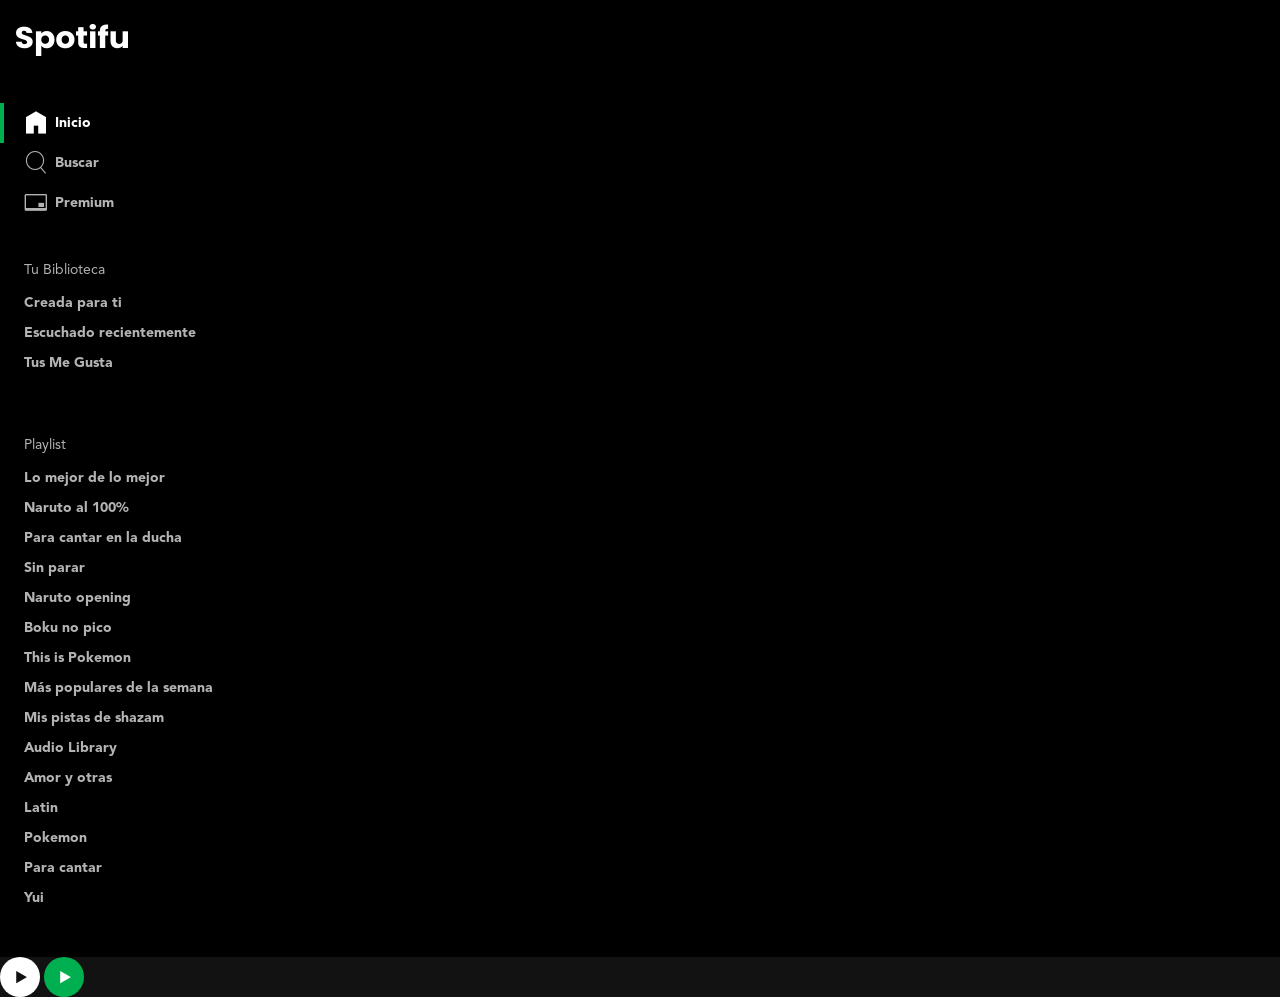
==== index.html @ 66c09d9e "flexboxLayout-componentes-parte2" ====
<!DOCTYPE html>
<html lang="en">

<head>
    <meta charset="UTF-8">
    <meta http-equiv="X-UA-Compatible" content="IE=edge">
    <meta name="viewport" content="width=device-width, initial-scale=1.0">
    <link rel="stylesheet" href="./css/index.css">
    <title>Spotifu</title>
    <link rel="apple-touch-icon" sizes="57x57" href="/favicon/apple-icon-57x57.png">
    <link rel="apple-touch-icon" sizes="60x60" href="/favicon/apple-icon-60x60.png">
    <link rel="apple-touch-icon" sizes="72x72" href="/favicon/apple-icon-72x72.png">
    <link rel="apple-touch-icon" sizes="76x76" href="/favicon/apple-icon-76x76.png">
    <link rel="apple-touch-icon" sizes="114x114" href="/favicon/apple-icon-114x114.png">
    <link rel="apple-touch-icon" sizes="120x120" href="/favicon/apple-icon-120x120.png">
    <link rel="apple-touch-icon" sizes="144x144" href="/favicon/apple-icon-144x144.png">
    <link rel="apple-touch-icon" sizes="152x152" href="/favicon/apple-icon-152x152.png">
    <link rel="apple-touch-icon" sizes="180x180" href="/favicon/apple-icon-180x180.png">
    <link rel="icon" type="image/png" sizes="192x192" href="/favicon/android-icon-192x192.png">
    <link rel="icon" type="image/png" sizes="32x32" href="/favicon/favicon-32x32.png">
    <link rel="icon" type="image/png" sizes="96x96" href="/favicon/favicon-96x96.png">
    <link rel="icon" type="image/png" sizes="16x16" href="/favicon/favicon-16x16.png">
    <link rel="manifest" href="/favicon/manifest.json">
    <meta name="msapplication-TileColor" content="#ffffff">
    <meta name="msapplication-TileImage" content="/ms-icon-144x144.png">
    <meta name="theme-color" content="#ffffff">
</head>

<body class="body">
    <div class="sidebar">
        <header class="logo">
            <a href="/" aria-current="page">
                <img src="./images/spotifu-logo.png" class="logo-image" width="112" height="32" alt="Logo de Spotifu">
            </a>
        </header>
        <nav class="menu" aria-label="Principal">
            <ul class="menu-list">
                <li class="menuItem is-active">
                    <a href="/" class="link" aria-current="page">
                        <i class="icon-home" aria-hidden="true"></i>
                        <span>Inicio</span>
                    </a>
                </li>
                <li class="menuItem">
                    <a href="/" class="link">
                        <i class="icon-search" aria-hidden="true"></i>
                        <span>Buscar</span>
                    </a>
                </li>
                <li class="menuItem">
                    <a href="/" class="link">
                        <i class="icon-creditCard" aria-hidden="true"></i>
                        <span>Premium</span>
                    </a>
                </li>
            </ul>
        </nav>
        <nav class="list" aria-labelledby="library-navigation">
            <h2 class="list-title" id="library-navigation">Tu Biblioteca</h2>
            <ul class="list-content">
                <li class="list-item">
                    <span class="ellipsis">
                        <a href="#" class="link">Creada para ti</a>
                    </span>
                </li>
                <li class="list-item">
                    <span class="ellipsis">
                        <a href="#" class="link">Escuchado recientemente</a>
                    </span>
                </li>
                <li class="list-item">
                    <span class="ellipsis">
                        <a href="#" class="link">Tus Me Gusta</a>
                    </span>
                </li>
            </ul>
        </nav>
        <nav class="list" aria-labelledby="playlist-navigation">
            <h2 class="list-title" id="playlist-navigation">Playlist</h2>
            <ul class="list-content">
                <li class="list-item">
                    <span class="ellipsis">
                        <a href="#" class="link">Lo mejor de lo mejor</a>
                    </span>
                </li>
                <li class="list-item">
                    <span class="ellipsis">
                        <a href="#" class="link">Naruto al 100%</a>
                    </span>
                </li>
                <li class="list-item">
                    <span class="ellipsis">
                        <a href="#" class="link">Para cantar en la ducha</a>
                    </span>
                </li>
                <li class="list-item">
                    <span class="ellipsis">
                        <a href="#" class="link">Sin parar</a>
                    </span>
                </li>
                <li class="list-item">
                    <span class="ellipsis">
                        <a href="#" class="link">Naruto opening</a>
                    </span>
                </li>
                <li class="list-item">
                    <span class="ellipsis">
                        <a href="#" class="link">Boku no pico</a>
                    </span>
                </li>
                <li class="list-item">
                    <span class="ellipsis">
                        <a href="#" class="link">This is Pokemon</a>
                    </span>
                </li>
                <li class="list-item">
                    <span class="ellipsis">
                        <a href="#" class="link">Más populares de la semana</a>
                    </span>
                </li>
                <li class="list-item">
                    <span class="ellipsis">
                        <a href="#" class="link">Mis pistas de shazam</a>
                    </span>
                </li>
                <li class="list-item">
                    <span class="ellipsis">
                        <a href="#" class="link">Audio Library</a>
                    </span>
                </li>
                <li class="list-item">
                    <span class="ellipsis">
                        <a href="#" class="link">Amor y otras</a>
                    </span>
                </li>
                <li class="list-item">
                    <span class="ellipsis">
                        <a href="#" class="link">Latin</a>
                    </span>
                </li>
                <li class="list-item">
                    <span class="ellipsis">
                        <a href="#" class="link">Pokemon</a>
                    </span>
                </li>
                <li class="list-item">
                    <span class="ellipsis">
                        <a href="#" class="link">Para cantar</a>
                    </span>
                </li>
                <li class="list-item">
                    <span class="ellipsis">
                        <a href="#" class="link">Yui</a>
                    </span>
                </li>
            </ul>
        </nav>
    </div>


    <button class="buttonIcon is-white" aria-label="Reproducir" title="Reproducir">
        <i class="icon-play" aria-hidden="true"></i>
    </button>
    <button class="buttonIcon is-primary" aria-label="Reproducir" title="Reproducir">
        <i class="icon-play" aria-hidden="true"></i>
    </button>
</body>

</html>
---- css/index.css ----
@import "./icons.css";
@import "./fonts.css";
@import "./body.css";
@import "./link.css";
@import "./button-icon.css";
@import "./sidebar.css";
@import "./ellipsis.css";

:root {
  font-size: 16px;
  --primary: #00b050;
  --white: #ffffff;
  --gray10: #b3b3b3;
  --gray20: #737373;
  --gray30: #282828;
  --gray40: #181818;
  --gray50: #121212;
  --gray60: #000000;
  --basefontFamily: Avenir, Helvetica, sans-serif;
  --headline1: bold 2rem / normal var(--basefontFamily);
  --headline2: bold 1.5rem/1.75rem var(--basefontFamily);
  --baseFont: normal 0.875rem/1.375rem var(--basefontFamily);
  --baseFontBold: bold 0.875rem/1.375rem var(--basefontFamily);
  --button: bold 0.875rem/1rem var(--basefontFamily);
  --small: normal 0.75em / normal var(--basefontFamily);
}
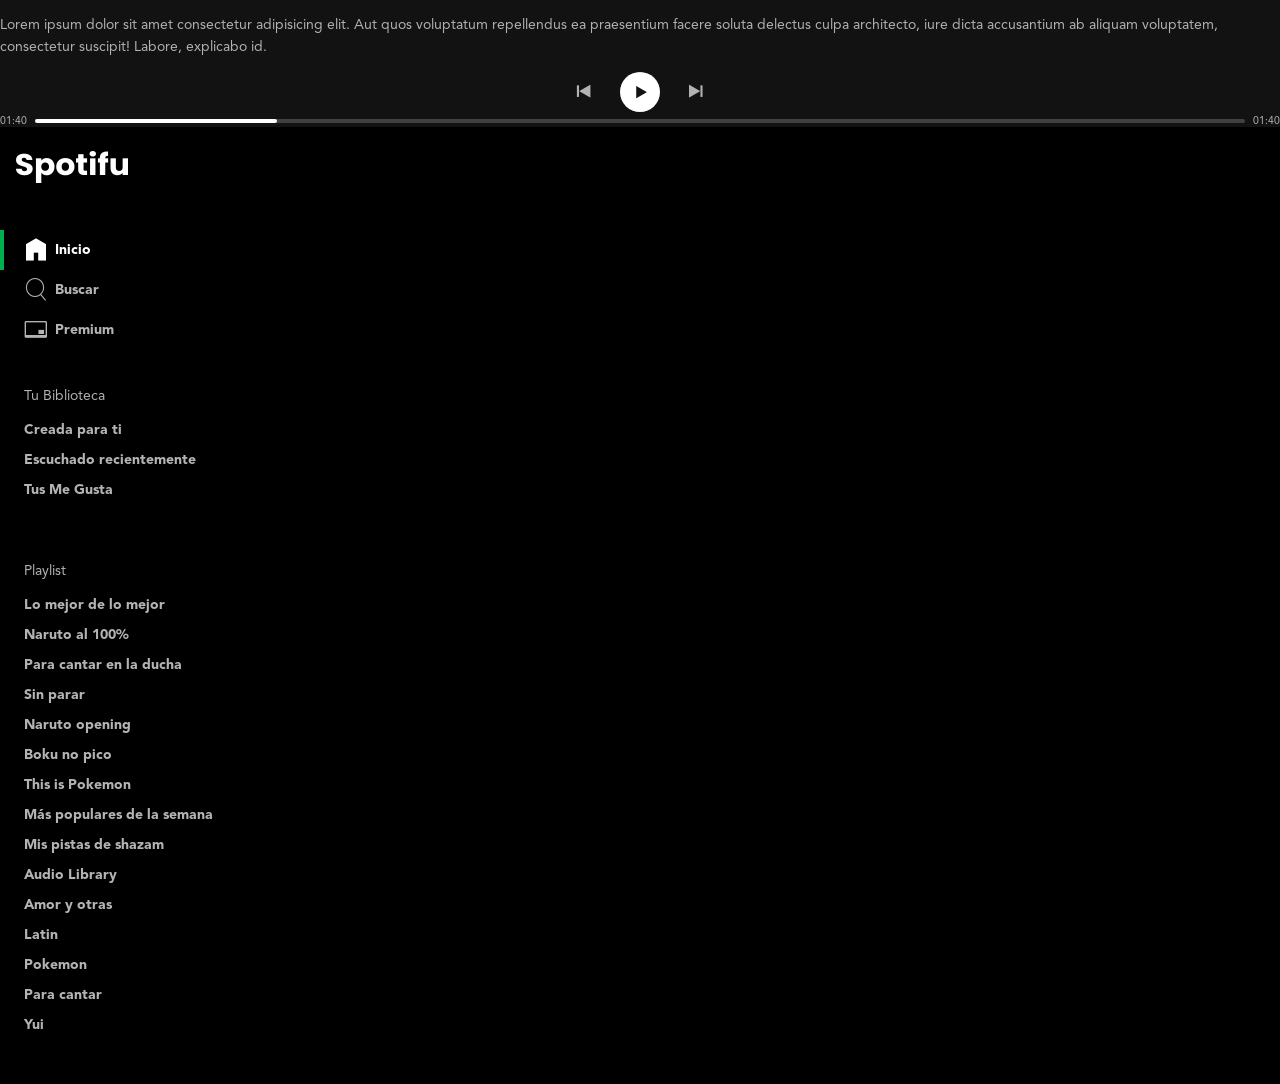
==== commit 0f157b74: "controles de reproducción" ====
--- a/index.html
+++ b/index.html
@@ -24,9 +24,44 @@
     <meta name="msapplication-TileColor" content="#ffffff">
     <meta name="msapplication-TileImage" content="/ms-icon-144x144.png">
     <meta name="theme-color" content="#ffffff">
+
+    <meta property="og:title" content="Spotifu" />
+    <meta property="og:type" content="website" />
+    <meta property="og:description"
+        content="Spotifu un proyecto recreativo de la app multiplataforma de reproducción de música" />
+    <meta property="og:url" content="https://spotifu-navy.vercel.app/" />
+    <meta property="og:image" content="https://spotifu-navy.vercel.app/images/spotifu-logo.png" />
 </head>
 
 <body class="body">
+    <p>Lorem ipsum dolor sit amet consectetur adipisicing elit. Aut quos voluptatum repellendus ea praesentium facere
+        soluta delectus culpa architecto, iure dicta accusantium ab aliquam voluptatem, consectetur suscipit! Labore,
+        explicabo id.</p>
+    <div class="playerControls">
+        <div class="playerControls-button">
+            <button class="buttonIcon" aria-label="Anterior" title="Anterior">
+                <i class="icon-prev" aria-hidden="true"></i>
+            </button>
+            <button class="buttonIcon is-white" aria-label="Reproducir" title="Reproducir">
+                <i class="icon-play" aria-hidden="true"></i>
+            </button>
+            <button class="buttonIcon" aria-label="Siguiente" title="Siguiente">
+                <i class="icon-next" aria-hidden="true"></i>
+            </button>
+        </div>
+        <div class="playerPlayback">
+            <span class="playerPlayback-progressTime">01:40</span>
+            <div class="playerPlayback-slider">
+                <div class="slider">
+                    <div class="slider-progress">
+                        <button class="slider-button" aria-label="Controlar el progreso de la reproducción"></button>
+                    </div>
+                </div>
+            </div>
+            <span class="playerPlayback-progressTime">01:40</span>
+        </div>
+    </div>
+
     <div class="sidebar">
         <header class="logo">
             <a href="/" aria-current="page">
@@ -158,12 +193,6 @@
     </div>
 
 
-    <button class="buttonIcon is-white" aria-label="Reproducir" title="Reproducir">
-        <i class="icon-play" aria-hidden="true"></i>
-    </button>
-    <button class="buttonIcon is-primary" aria-label="Reproducir" title="Reproducir">
-        <i class="icon-play" aria-hidden="true"></i>
-    </button>
 </body>
 
 </html>
--- a/css/index.css
+++ b/css/index.css
@@ -5,6 +5,9 @@
 @import "./button-icon.css";
 @import "./sidebar.css";
 @import "./ellipsis.css";
+@import "./slider.css";
+@import "./player-controls.css";
+@import "./player-playback.css";
 
 :root {
   font-size: 16px;
